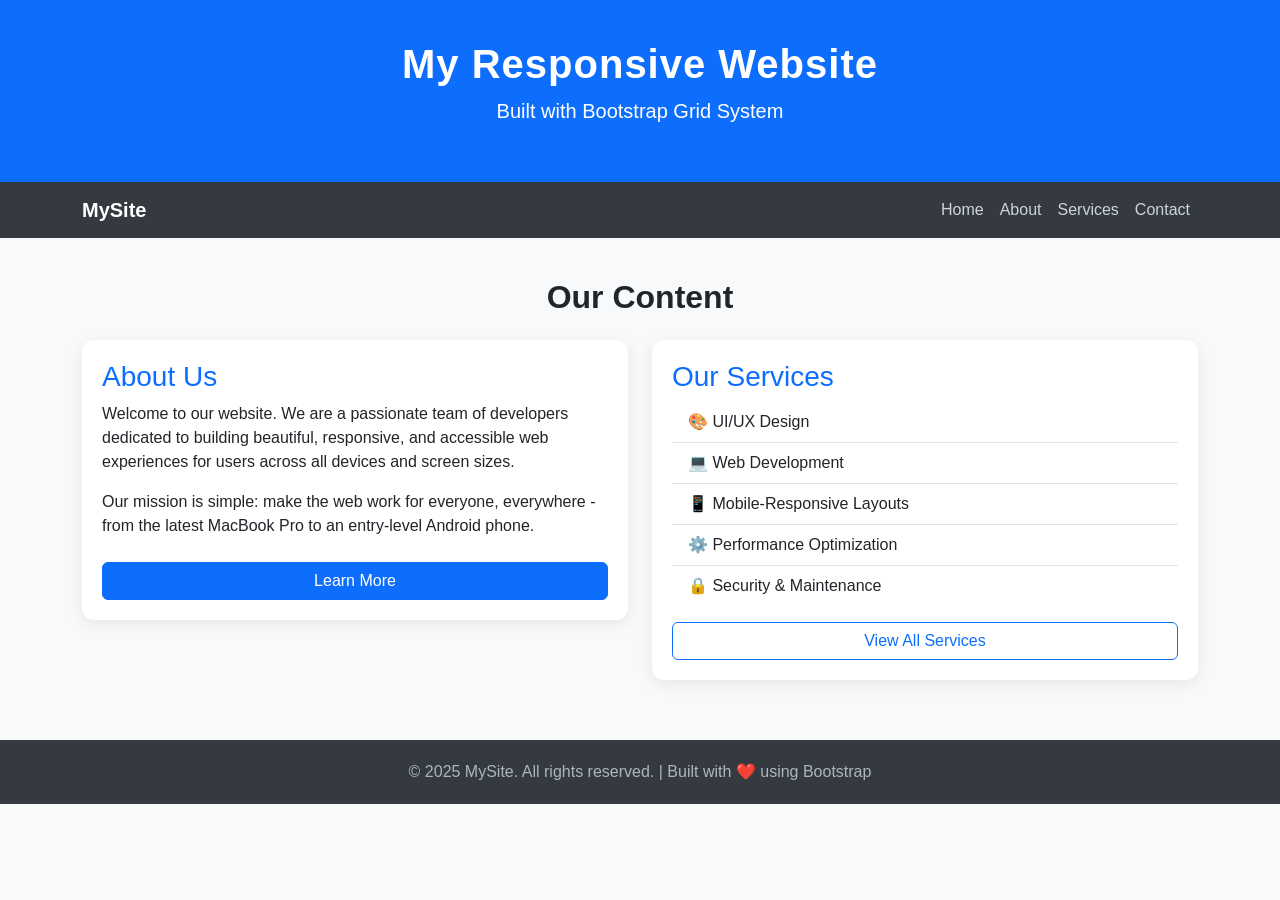
==== Experiments/Experiment1/index.html @ 7cbe2d90 "Experiment" ====
<!DOCTYPE html>
<html lang="en">
<head>
  <meta charset="UTF-8" />
  <meta name="viewport" content="width=device-width, initial-scale=1.0"/>
  <title>Responsive Bootstrap Page</title>
<!-- Bootstrap 5 CDN -->
  <link href="https://cdn.jsdelivr.net/npm/bootstrap@5.3.8/dist/css/bootstrap.min.css" rel="stylesheet" integrity="sha384-sRIl4kxILFvY47J16cr9ZwB07vP4J8+LH7qKQnuqkuIAvNWLzeN8tE5YBujZqJLB" crossorigin="anonymous">
  <style>
    /* Custom styles layered on top of Bootstrap */
    body {
      font-family: 'Segoe UI', sans-serif;
      background-color: #f8f9fa;
    }
    header {
      background-color: #0d6efd;
      color: white;
      padding: 40px 0;
      text-align: center;
    }
    header h1 {
      font-size: 2.5rem;
      font-weight: 700;
      letter-spacing: 1px;
    }
    nav {
      background-color: #343a40;
    }
    nav a {
      color: #ced4da !important;
      font-weight: 500;
      transition: color 0.3s ease;
    }
    nav a:hover {
      color: #ffffff !important;
    }
    .content-section {
      padding: 40px 0;
    }
    .card {
      border: none;
      border-radius: 12px;
      box-shadow: 0 4px 16px rgba(0,0,0,0.08);
      padding: 20px;
      margin-bottom: 20px;
    }
    .card h3 {
      color: #0d6efd;
    }
    footer {
      background-color: #343a40;
      color: #adb5bd;
      text-align: center;
      padding: 20px 0;
    }
  </style>
</head>
<body>
  <!-- ========================
       SECTION 1: HEADER
  ========================= -->
  <header>
    <div class="container">
      <h1>My Responsive Website</h1>
      <p class="lead">Built with Bootstrap Grid System</p>
    </div>
  </header>

  <!-- ========================
       SECTION 2: NAVIGATION BAR
  ========================= -->
  <nav class="navbar navbar-expand-md navbar-dark">
    <div class="container">
      <!-- Brand / Logo -->
      <a class="navbar-brand text-white fw-bold" href="#">MySite</a>
      <!-- Hamburger Toggle (visible on small screens) -->
      <button
        class="navbar-toggler"
        type="button"
        data-bs-toggle="collapse"
        data-bs-target="#navbarMenu"
      >
        <span class="navbar-toggler-icon"></span>
      </button>
      <!-- Nav Links -->
      <div class="collapse navbar-collapse" id="navbarMenu">
        <ul class="navbar-nav ms-auto">
          <li class="nav-item"><a class="nav-link" href="#">Home</a></li>
          <li class="nav-item"><a class="nav-link" href="#">About</a></li>
          <li class="nav-item"><a class="nav-link" href="#">Services</a></li>
          <li class="nav-item"><a class="nav-link" href="#">Contact</a></li>
        </ul>
      </div>
    </div>
  </nav>

  <!-- ========================
       SECTION 3: CONTENT SECTION
  ========================= -->
  <section class="content-section">
    <div class="container">
      <h2 class="text-center mb-4 fw-bold">Our Content</h2>
      <div class="row">
        <!-- Column 1: Full width on small, half width on medium+ -->
        <div class="col-12 col-md-6">
          <div class="card">
            <h3>About Us</h3>
            <p>
              Welcome to our website. We are a passionate team of developers
              dedicated to building beautiful, responsive, and accessible
              web experiences for users across all devices and screen sizes.
            </p>
            <p>
              Our mission is simple: make the web work for everyone,
              everywhere - from the latest MacBook Pro to an entry-level Android phone.
            </p>
            <a href="#" class="btn btn-primary mt-2">Learn More</a>
          </div>
        </div>
        <!-- Column 2: Full width on small, half width on medium+ -->
        <div class="col-12 col-md-6">
          <div class="card">
            <h3>Our Services</h3>
            <ul class="list-group list-group-flush">
              <li class="list-group-item">🎨 UI/UX Design</li>
              <li class="list-group-item">💻 Web Development</li>
              <li class="list-group-item">📱 Mobile-Responsive Layouts</li>
              <li class="list-group-item">⚙️ Performance Optimization</li>
              <li class="list-group-item">🔒 Security & Maintenance</li>
            </ul>
            <a href="#" class="btn btn-outline-primary mt-3">View All Services</a>
          </div>
        </div>
      </div>
      <!-- END ROW -->
    </div>
    <!-- END CONTAINER -->
  </section>

  <!-- ========================
       SECTION 4: FOOTER
  ========================= -->
  <footer>
    <div class="container">
      <p class="mb-0">
        &copy; 2025 MySite. All rights reserved. | Built with ❤️ using Bootstrap
      </p>
    </div>
  </footer>

<!-- Bootstrap 5 JS Bundle (for navbar toggle to work) -->
 <script src="https://cdn.jsdelivr.net/npm/bootstrap@5.3.8/dist/js/bootstrap.bundle.min.js" integrity="sha384-FKyoEForCGlyvwx9Hj09JcYn3nv7wiPVlz7YYwJrWVcXK/BmnVDxM+D2scQbITxI" crossorigin="anonymous"></script>
</body>
</html>
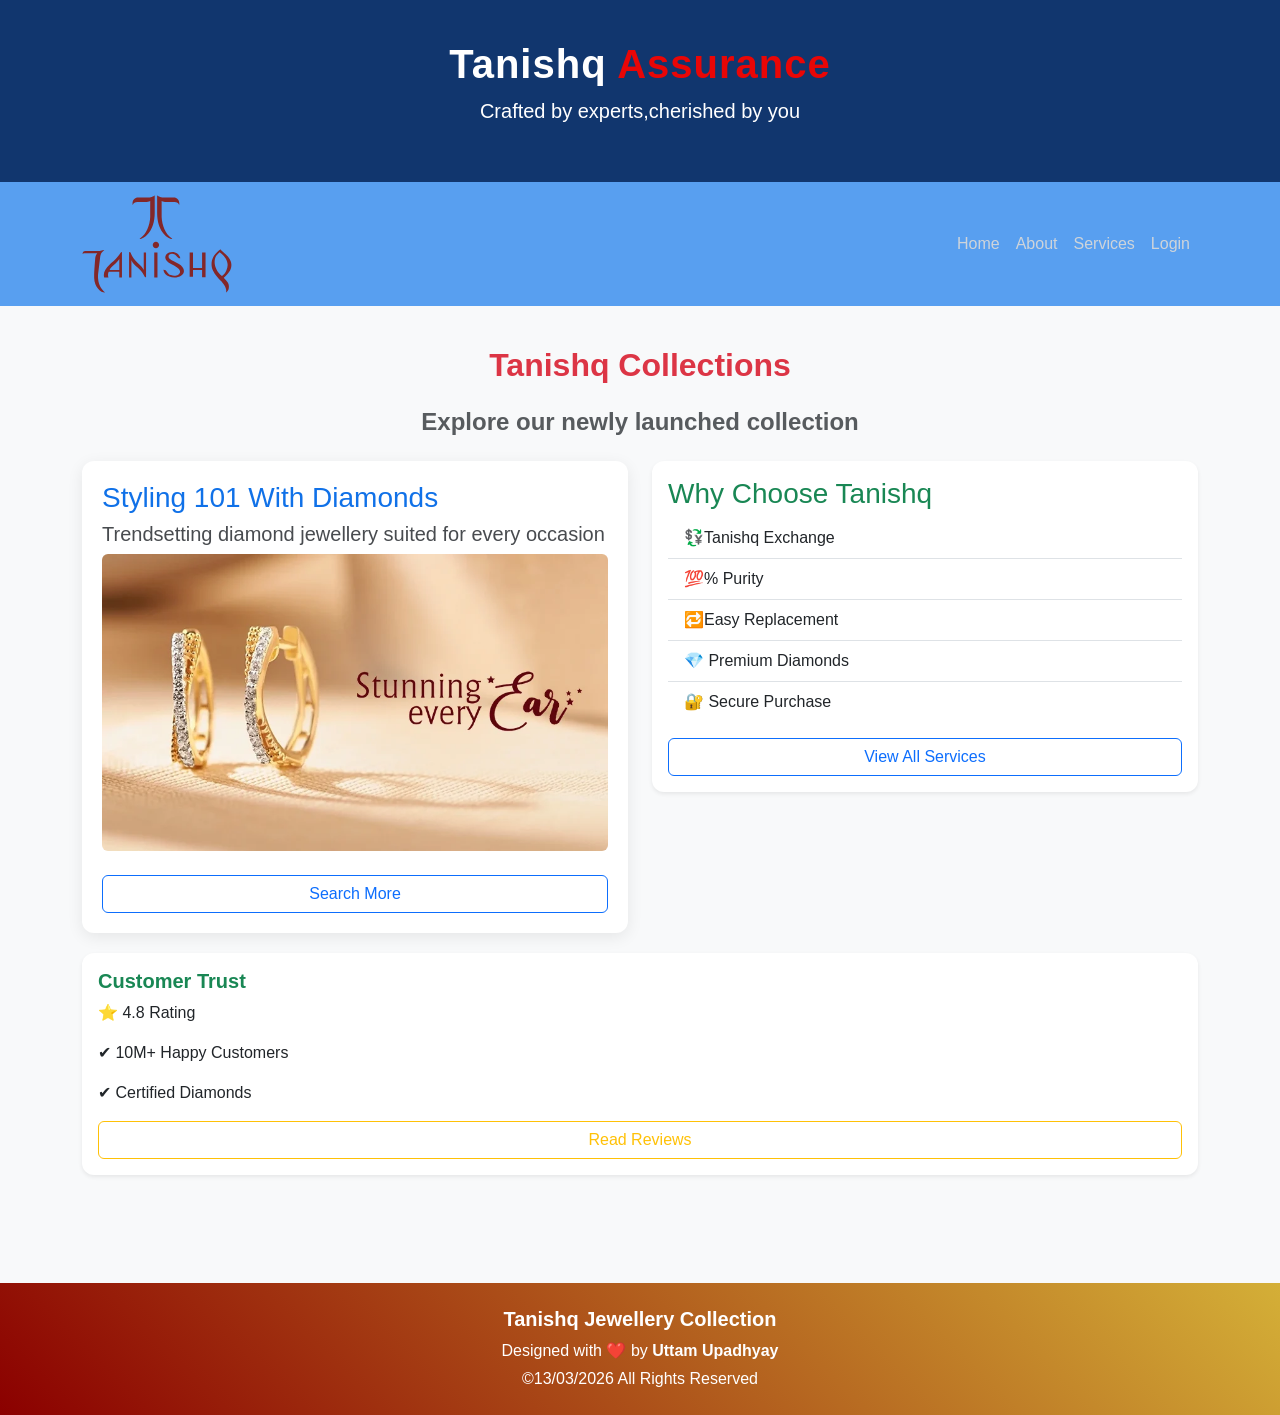
==== commit 3af1f91a: "experiment-1" ====
--- a/Experiments/Experiment1/index.html
+++ b/Experiments/Experiment1/index.html
@@ -12,12 +12,23 @@
       font-family: 'Segoe UI', sans-serif;
       background-color: #f8f9fa;
     }
+    
+    .tanishq{
+      color: white;
+
+    }
+    .assurance{
+      color: #e90606;
+    }
     header {
-      background-color: #0d6efd;
+      background-color: #11366e;
       color: white;
       padding: 40px 0;
       text-align: center;
     }
+    .custom-header{
+    background-color:#589ff0;
+}
     header h1 {
       font-size: 2.5rem;
       font-weight: 700;
@@ -45,7 +56,10 @@
       margin-bottom: 20px;
     }
     .card h3 {
-      color: #0d6efd;
+      color: #1071e8;
+    }
+    .card h5 {
+      color: #484b4f;
     }
     footer {
       background-color: #343a40;
@@ -61,18 +75,18 @@
   ========================= -->
   <header>
     <div class="container">
-      <h1>My Responsive Website</h1>
-      <p class="lead">Built with Bootstrap Grid System</p>
+      <h1> <span class="tanishq">Tanishq </span><span class="assurance"> Assurance</span></h1>
+      <p class="lead">Crafted by experts,cherished by you </p>
     </div>
   </header>
 
   <!-- ========================
        SECTION 2: NAVIGATION BAR
   ========================= -->
-  <nav class="navbar navbar-expand-md navbar-dark">
+  <nav class="navbar navbar-expand-md custom-header navbar-dark">
     <div class="container">
       <!-- Brand / Logo -->
-      <a class="navbar-brand text-white fw-bold" href="#">MySite</a>
+      <a class="navbar-brand text-white fw-bold" href="https://www.tanishq.co.in/"><img src="./tanishq_logo.svg"  alt="Tanishq Assurance Logo" width="150"></a>
       <!-- Hamburger Toggle (visible on small screens) -->
       <button
         class="navbar-toggler"
@@ -88,50 +102,71 @@
           <li class="nav-item"><a class="nav-link" href="#">Home</a></li>
           <li class="nav-item"><a class="nav-link" href="#">About</a></li>
           <li class="nav-item"><a class="nav-link" href="#">Services</a></li>
-          <li class="nav-item"><a class="nav-link" href="#">Contact</a></li>
+          <li class="nav-item"><a class="nav-link" href="#">Login</a></li>
         </ul>
       </div>
     </div>
   </nav>
 
+
+  <!-- text-primary (blue)
+
+text-danger (red)
+
+text-success (green)
+
+text-warning (yellow/orange)
+
+text-info (cyan)
+
+text-dark
+
+text-secondary -->
+
   <!-- ========================
        SECTION 3: CONTENT SECTION
   ========================= -->
   <section class="content-section">
     <div class="container">
-      <h2 class="text-center mb-4 fw-bold">Our Content</h2>
+      <h2 class="text-center mb-4 fw-bold text-danger">Tanishq Collections</h2>
+      <h4 class="text-center mb-4 fw-bold text-muted">Explore our newly launched collection</h4>
+      
       <div class="row">
         <!-- Column 1: Full width on small, half width on medium+ -->
         <div class="col-12 col-md-6">
           <div class="card">
-            <h3>About Us</h3>
+            <h3>Styling 101 With Diamonds</h3>
+            <h5>Trendsetting diamond jewellery suited for every occasion</h5>
             <p>
-              Welcome to our website. We are a passionate team of developers
-              dedicated to building beautiful, responsive, and accessible
-              web experiences for users across all devices and screen sizes.
+             <img src="./collection1.png" alt="Diamond Collection" class=" rounded mx-auto d-block img-fluid" />
             </p>
-            <p>
-              Our mission is simple: make the web work for everyone,
-              everywhere - from the latest MacBook Pro to an entry-level Android phone.
-            </p>
-            <a href="#" class="btn btn-primary mt-2">Learn More</a>
+            <a href="#" class="btn btn-outline-primary mt-2">Search More</a>
           </div>
         </div>
         <!-- Column 2: Full width on small, half width on medium+ -->
-        <div class="col-12 col-md-6">
-          <div class="card">
-            <h3>Our Services</h3>
+       <div class="col-12 col-md-6">
+          <div class="card shadow-sm p-3 border-0">
+            <h3 class="text-success">Why Choose Tanishq </h3>
             <ul class="list-group list-group-flush">
-              <li class="list-group-item">🎨 UI/UX Design</li>
-              <li class="list-group-item">💻 Web Development</li>
-              <li class="list-group-item">📱 Mobile-Responsive Layouts</li>
-              <li class="list-group-item">⚙️ Performance Optimization</li>
-              <li class="list-group-item">🔒 Security & Maintenance</li>
+              <li class="list-group-item">💱Tanishq Exchange </li>
+              <li class="list-group-item">💯% Purity</li>
+              <li class="list-group-item"> 🔁Easy Replacement</li>
+              <li class="list-group-item">💎 Premium Diamonds</li>
+              <li class="list-group-item"> 🔐 Secure Purchase</li>
             </ul>
             <a href="#" class="btn btn-outline-primary mt-3">View All Services</a>
           </div>
         </div>
       </div>
+<div class="card shadow-sm p-3 border-0">
+<h5 class="fw-bold text-success">Customer Trust</h5>
+
+<p>⭐ 4.8 Rating</p>
+<p>✔ 10M+ Happy Customers</p>
+<p>✔ Certified Diamonds</p>
+
+<button class="btn btn-outline-warning w-100">Read Reviews</button>
+</div>
       <!-- END ROW -->
     </div>
     <!-- END CONTAINER -->
@@ -140,13 +175,25 @@
   <!-- ========================
        SECTION 4: FOOTER
   ========================= -->
-  <footer>
-    <div class="container">
-      <p class="mb-0">
-        &copy; 2025 MySite. All rights reserved. | Built with ❤️ using Bootstrap
-      </p>
-    </div>
-  </footer>
+ 
+<footer class="text-center text-white py-4 mt-5"
+style="background: linear-gradient(45deg,#8b0000,#d4af37);">
+
+<div class="container">
+
+<h5 class="fw-bold">Tanishq Jewellery Collection</h5>
+
+<p class="mb-1">
+Designed with ❤️ by <b>Uttam Upadhyay</b>
+</p>
+
+<p class="mb-0">
+&copy;13/03/2026  All Rights Reserved</p>
+
+
+</div>
+</footer>
+
 
 <!-- Bootstrap 5 JS Bundle (for navbar toggle to work) -->
  <script src="https://cdn.jsdelivr.net/npm/bootstrap@5.3.8/dist/js/bootstrap.bundle.min.js" integrity="sha384-FKyoEForCGlyvwx9Hj09JcYn3nv7wiPVlz7YYwJrWVcXK/BmnVDxM+D2scQbITxI" crossorigin="anonymous"></script>
